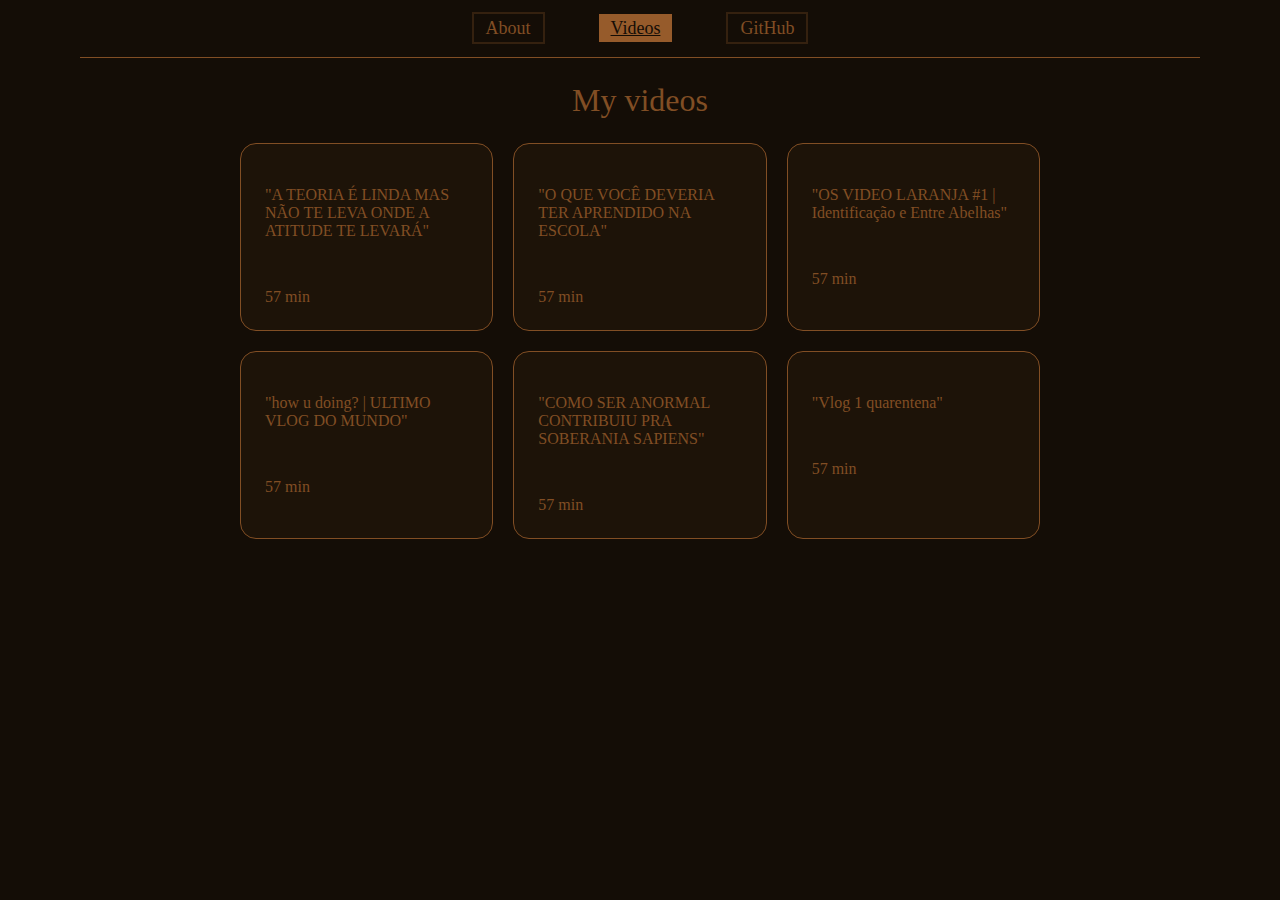
==== classes.html @ f138cc43 "starting js modal" ====
<!DOCTYPE html>
<html lang="en">
  <head>
    <meta charset="UTF-8" />
    <meta http-equiv="X-UA-Compatible" content="IE=edge" />
    <meta name="viewport" content="width=device-width, initial-scale=1.0" />
    <title>My videos</title>

    <link rel="stylesheet" href="/videos.css" />

    <link href="https://fonts.googleapis.com/icon?family=Material+Icons"
      rel="stylesheet">


  </head>
  <body>
    <nav>
      <a href="./index.html">About</a>
      <a id="nav-active" href="">Videos</a>
      <a target="_blank" href="https://github.com/seufernandez">GitHub</a>
    </nav>

    <div class="card-box">
      <header>
        <h1>My videos</h1>
      </header>
    </div>

    <section class="cards">
      
      
        <div class="card">
        <div class="card__image-container">
          <img
            src="http://i3.ytimg.com/vi/bYXekKb6Ybg/maxresdefault.jpg"
            alt=""
          />
        </div>
        <div class="card__content">
          <p>"A TEORIA É LINDA MAS NÃO TE LEVA ONDE A ATITUDE TE LEVARÁ"</p>
        </div>
        <div class="card__info">
          <p>57 min</p>
          <p class="card__price"><i id="play" class="material-icons">play_circle</i></p>
        </div>
      </div>


      <div class="card">
        <div class="card__image-container">
          <img
            src="http://i3.ytimg.com/vi/UXl4WLxEqCU/maxresdefault.jpg"
            alt=""
          />
        </div>
        <div class="card__content">
          <p>"O QUE VOCÊ DEVERIA TER APRENDIDO NA ESCOLA"</p>
        </div>
        <div class="card__info">
          <p>57 min</p>
          <p class="card__price"><i id="play" class="material-icons">play_circle</i></p>
        </div>
      </div>

      
      
      <div class="card">
        <div class="card__image-container">
          <img
            src="http://i3.ytimg.com/vi/5eNOqpx-gE8/maxresdefault.jpg"
            alt=""
          />
        </div>
        <div class="card__content">
          <p>"OS VIDEO LARANJA #1 | Identificação e Entre Abelhas"</p>
        </div>
        <div class="card__info">
          <p>57 min</p>
          <p class="card__price"><i class="material-icons">play_circle</i></p>
        </div>
      </div>

      
      
      <div class="card">
        <div class="card__image-container">
          <img
            src="http://i3.ytimg.com/vi/7knMAJxPE94/maxresdefault.jpg"
            alt=""
          />
        </div>
        <div class="card__content">
          <p>"how u doing? | ULTIMO VLOG DO MUNDO"</p>
        </div>
        <div class="card__info">
          <p>57 min</p>
          <p class="card__price"><i class="material-icons">play_circle</i></p>
        </div>
      </div>

      
      
      <div class="card">
        <div class="card__image-container">
          <img
            src="http://i3.ytimg.com/vi/sWaLalevx6U/maxresdefault.jpg"
            alt=""
          />
        </div>
        <div class="card__content">
          <p>"COMO SER ANORMAL CONTRIBUIU PRA SOBERANIA SAPIENS"</p>
        </div>
        <div class="card__info">
          <p>57 min</p>
          <p class="card__price"><i class="material-icons">play_circle</i></p>
        </div>
      </div>

      
      
      <div class="card">
        <div class="card__image-container">
          <img
            src="http://i3.ytimg.com/vi/oEt7DUShtQQ/maxresdefault.jpg"
            alt=""
          />
        </div>
        <div class="card__content">
          <p>"Vlog 1 quarentena"</p>
        </div>
        <div class="card__info">
          <p>57 min</p>
          <p class="card__price"><i class="material-icons">play_circle</i></p>
        </div>
      </div>


    </section>

    <div class="modal-overlay" >
        <div class="modal">
            <a  class="close-modal">
              <i class="material-icons">
                close
              </i>
            </a>

            <div class="modal-content">

            </div>
        </div>
    </div>
  </body>
  <script src="/scripts.js"></script>
</html>
---- videos.css ----
:root{
    --color-brownp: #140d06;
    --color-brown2:#814e24;
}

*{
	margin: 0;
	padding: 0;
	border: 0;
	font: inherit;
	vertical-align: baseline;
}



nav{
    text-align: center;
    padding: 18px;
    background-color: var(--color-brownp);
    margin: 0em 5em;
    border-bottom: 1px solid var(--color-brown2)
    
}
 
nav a{
    padding: 4px 12px;
    margin: 24px;
    border: 2px solid #412813bd ;
    color: var(--color-brown2);
    font-size: 18px;
    text-decoration: none;
}

#nav-active{
    background-color: #965b2b;
    color: var(--color-brownp);
    border: 2px solid var(--color-brownp) ;
    text-decoration: underline;
}

nav a:hover{
    background-color: #965b2b;
    color: var(--color-brownp);
    border: 2px solid var(--color-brownp) ;
    text-decoration: underline;

    transition: 300ms;
}

body{
    background-color: var(--color-brownp);
}

h1{
    font-size: 2em;
    color: var(--color-brown2);
    text-align: center;
    padding:24px;
}

.cards{
    max-width:  800px;
    margin: 0 auto;

    display: grid;
    grid-template-columns: 1fr 1fr 1fr;
    gap: 20px;
}

.card {
    background-color: #965b2b13;
    color: var(--color-brown2);
    border: 1px solid var(--color-brown2);
    border-radius:16px;
}

.card__image-container img{
    width: 100%;/*100% ta largura do pai que ele encontrar; no caso 800px do .cards*/
    border-radius: 16px 16px 0 0 ;
}

.card__content,
.card__info{
    padding: 24px;

}

.card__info{
    display: grid;
     grid-auto-flow: var(--color-brown2);
    grid-template-columns: 1fr 1fr;
    position: relative;
}

.card__price{
    color:var(--color-brownp);
    text-align: center;
    padding: 4px 4px;
    border-radius: 52px;
    width: 28px;
    height: 28px; 

    position: absolute;
    right: 24px;
    cursor: pointer;

}

.card__price i{
    color: var(--color-brown2);
    font-size: 42px;
}
 /* ================= MODAL OVERLAYYYYYYYYYY =========== */

 .modal-overlay {
     background-color:rgba(0,0,0,0.7);
     width:100%;
     height: 100%;

     position: fixed;
     top: 0;
     opacity: 0;/*sumir overlay*/
     visibility: hidden;/*pra nãp ficar rodando o pointer enquanto o overlay nao estiver ativo*/
 }

 .modal{
     background-color:white;
     width:90%;
     height: 90%;

     margin: 5vh auto; /*alinhado*/ 
    
    position: relative;
 }

 .modal .close-modal{
     color: black;

     /* para ajustar a posição do x precisa colocar o position relative, no caso tive que colocar no pai tambem pois senao o x ficaria fora da caixa, então ficamos com o position relative nos dois e no filho colocamos as metragens */
     position: absolute;
     right: 8px;
     top: 8px;
     cursor: pointer;/*mãozinha colocada devido a retirada do href no html*/
 }


 /* ========== MODAL ACTIVE ============ */

.modal-overlay.active {
    opacity: 1;
    visibility: visible;
}
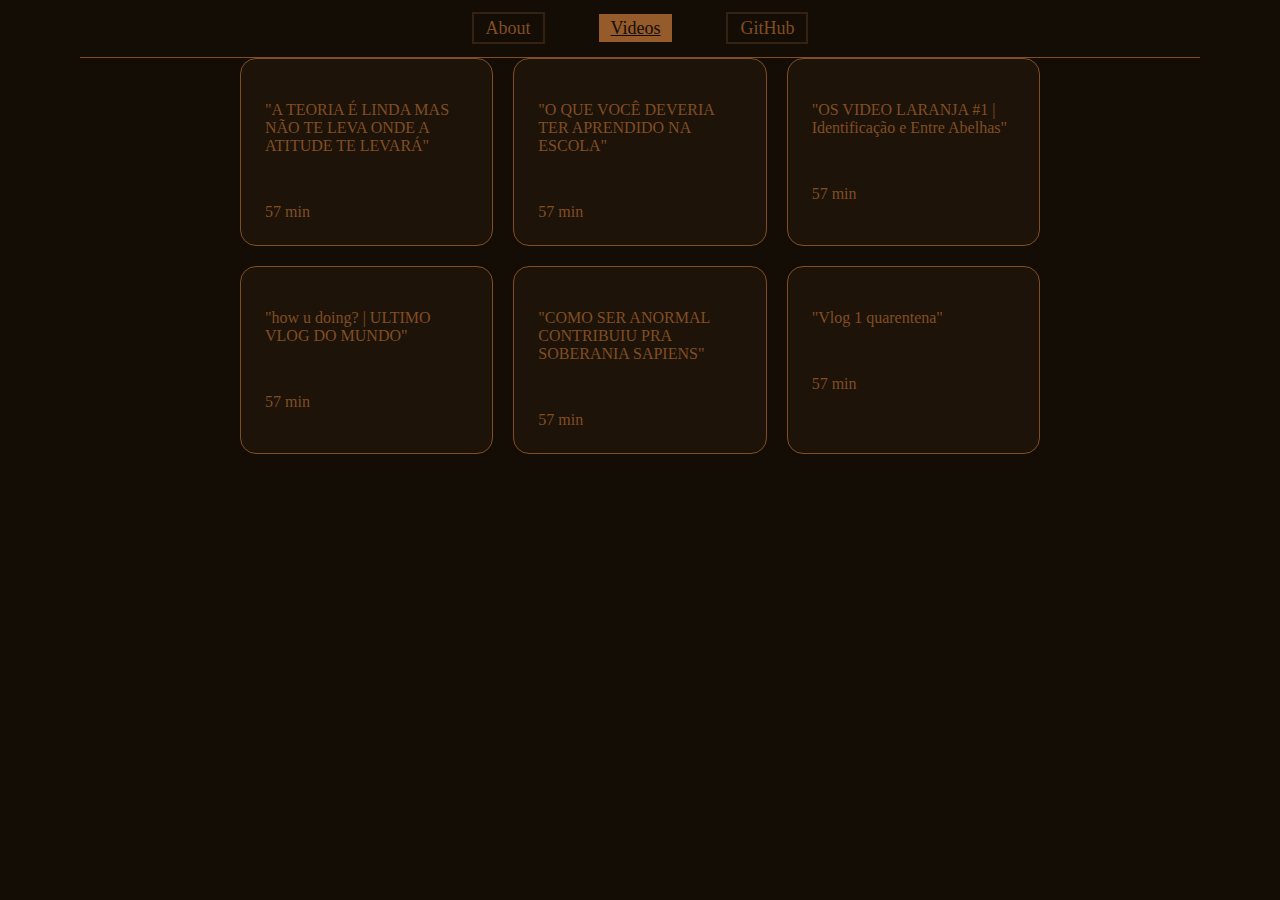
==== commit f2be4cc5: "js" ====
--- a/classes.html
+++ b/classes.html
@@ -10,7 +10,7 @@
 
     <link href="https://fonts.googleapis.com/icon?family=Material+Icons"
       rel="stylesheet">
-
+ 
 
   </head>
   <body>
@@ -21,9 +21,7 @@
     </nav>
 
     <div class="card-box">
-      <header>
-        <h1>My videos</h1>
-      </header>
+      <header>      </header>
     </div>
 
     <section class="cards">
@@ -41,7 +39,7 @@
         </div>
         <div class="card__info">
           <p>57 min</p>
-          <p class="card__price"><i id="play" class="material-icons">play_circle</i></p>
+          <p class="card__price"><i title="bYXekKb6Ybg" id="play" class="material-icons">play_circle</i></p>
         </div>
       </div>
 
@@ -58,13 +56,13 @@
         </div>
         <div class="card__info">
           <p>57 min</p>
-          <p class="card__price"><i id="play" class="material-icons">play_circle</i></p>
+          <p class="card__price"><i title="UXl4WLxEqCU" id="play" class="material-icons">play_circle</i></p>
         </div>
       </div>
 
       
       
-      <div class="card">
+      <div class="card" >
         <div class="card__image-container">
           <img
             src="http://i3.ytimg.com/vi/5eNOqpx-gE8/maxresdefault.jpg"
@@ -76,13 +74,13 @@
         </div>
         <div class="card__info">
           <p>57 min</p>
-          <p class="card__price"><i class="material-icons">play_circle</i></p>
+          <p class="card__price"><i title="5eNOqpx-gE8" id="play" class="material-icons">play_circle</i></p>
         </div>
       </div>
 
       
       
-      <div class="card">
+      <div class="card" >
         <div class="card__image-container">
           <img
             src="http://i3.ytimg.com/vi/7knMAJxPE94/maxresdefault.jpg"
@@ -94,7 +92,7 @@
         </div>
         <div class="card__info">
           <p>57 min</p>
-          <p class="card__price"><i class="material-icons">play_circle</i></p>
+          <p class="card__price"><i title="7knMAJxPE94" id="play" class="material-icons">play_circle</i></p>
         </div>
       </div>
 
@@ -112,13 +110,13 @@
         </div>
         <div class="card__info">
           <p>57 min</p>
-          <p class="card__price"><i class="material-icons">play_circle</i></p>
+          <p class="card__price"><i title="sWaLalevx6U" id="play" class="material-icons">play_circle</i></p>
         </div>
       </div>
 
       
       
-      <div class="card">
+      <div class="card" >
         <div class="card__image-container">
           <img
             src="http://i3.ytimg.com/vi/oEt7DUShtQQ/maxresdefault.jpg"
@@ -130,7 +128,7 @@
         </div>
         <div class="card__info">
           <p>57 min</p>
-          <p class="card__price"><i class="material-icons">play_circle</i></p>
+          <p class="card__price"><i title="oEt7DUShtQQ" id="play" class="material-icons">play_circle</i></p>
         </div>
       </div>
 
@@ -146,10 +144,12 @@
             </a>
 
             <div class="modal-content">
-
+              <iframe src="" title="YouTube video player" frameborder="0" allow="accelerometer; autoplay; clipboard-write; encrypted-media; gyroscope; picture-in-picture" allowfullscreen></iframe>
             </div>
         </div>
     </div>
+
+
   </body>
   <script src="/scripts.js"></script>
 </html>
--- a/videos.css
+++ b/videos.css
@@ -124,7 +124,7 @@
  }
 
  .modal{
-     background-color:white;
+     background-color:rgb(68, 41, 14);
      width:90%;
      height: 90%;
 
@@ -149,4 +149,13 @@
 .modal-overlay.active {
     opacity: 1;
     visibility: visible;
+}
+iframe{
+    width:100%;
+    height:95%;
+
+    /*Ocorreu um problema que o elemento pai dele so preenchia uma parte do modal, entao tive que colocar o position absolute pra o video ocupar todo o quadro do modal, respeitando os limites do background*/
+
+    position:absolute;
+    top: 5%
 }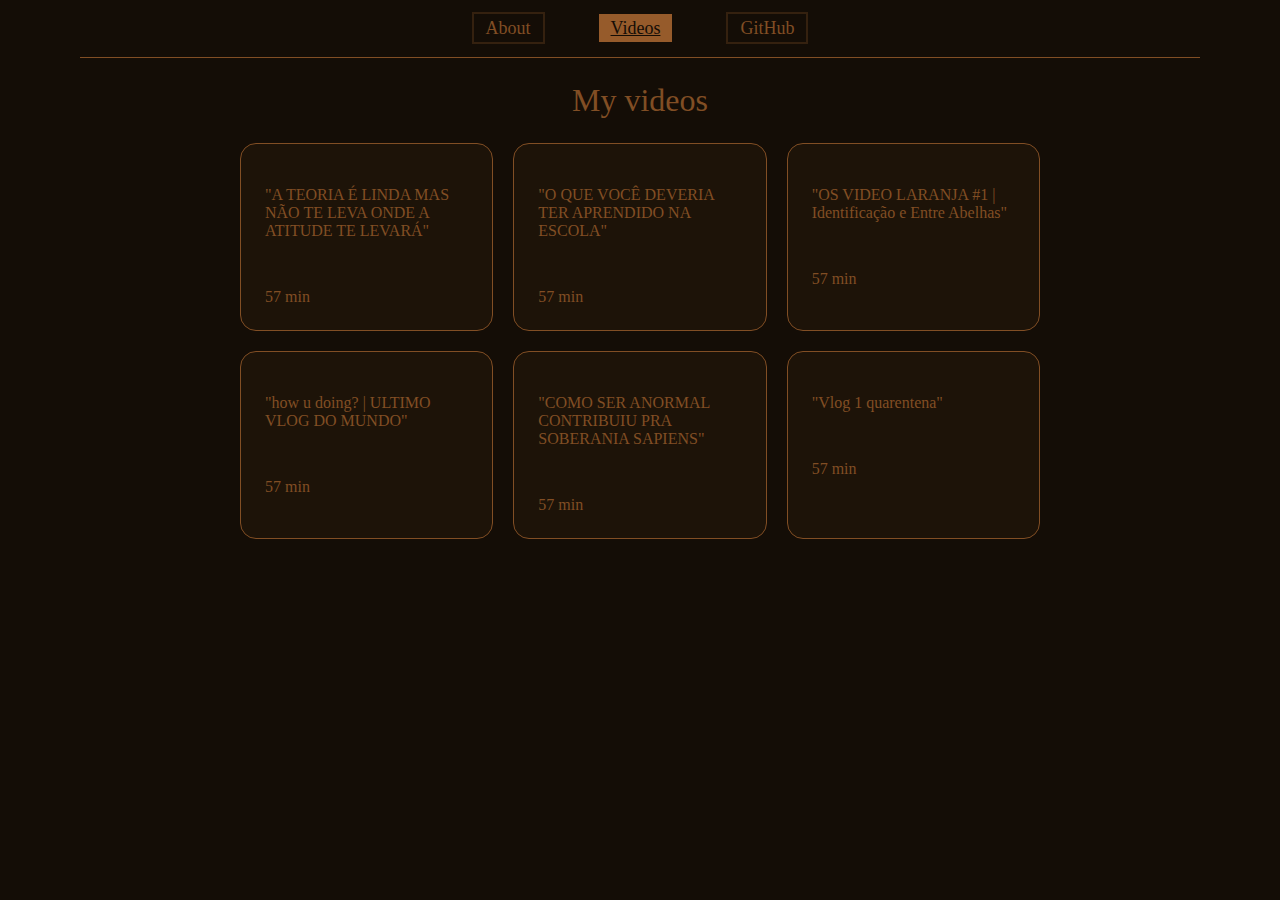
==== commit 32bcc443: "js" ====
--- a/classes.html
+++ b/classes.html
@@ -21,7 +21,9 @@
     </nav>
 
     <div class="card-box">
-      <header>      </header>
+      <header>
+        <h1>My videos</h1>
+      </header>
     </div>
 
     <section class="cards">
